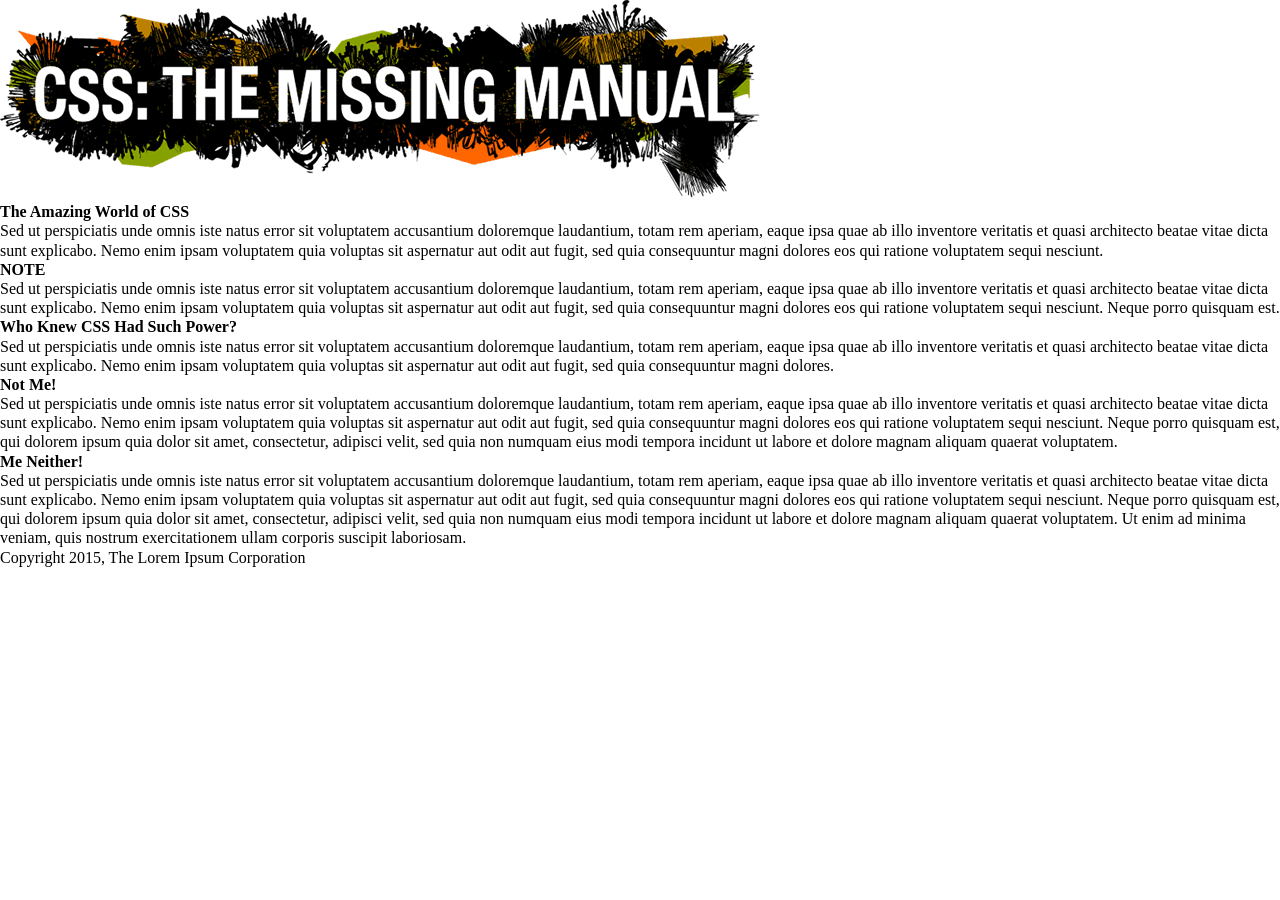
==== ex06/index.html @ d02fde32 "123" ====
<!doctype html>
<html>
<head>
<meta charset="UTF-8">
<title>Margins, Padding, Borders, and Backgrounds</title>
<link rel="stylesheet" href="main.css">
</head>

<body id="article">
  <div id="banner"><img src="images/banner.png" width="760" height="198" alt="CSS: The Missing Manual">
  </div>

  <h1>The Amazing World of CSS</h1>
  <p>Sed ut perspiciatis unde omnis iste natus error sit voluptatem accusantium doloremque laudantium, totam rem aperiam, eaque ipsa quae ab illo inventore veritatis et quasi architecto beatae vitae dicta sunt explicabo. Nemo enim ipsam voluptatem quia voluptas sit aspernatur aut odit aut fugit, sed quia consequuntur magni dolores eos qui ratione voluptatem sequi nesciunt. </p> 
  <h2>NOTE</h2>
<p class="note">Sed ut perspiciatis unde omnis iste natus error sit voluptatem accusantium doloremque laudantium, totam rem aperiam, eaque ipsa quae ab illo inventore veritatis et quasi architecto beatae vitae dicta sunt explicabo. Nemo enim ipsam voluptatem quia voluptas sit aspernatur aut odit aut fugit, sed quia consequuntur magni dolores eos qui ratione voluptatem sequi nesciunt. Neque porro quisquam est.</p>
  <h2>Who Knew CSS Had Such Power?</h2>
  <p>Sed ut perspiciatis unde omnis iste natus error sit voluptatem accusantium doloremque laudantium, totam rem aperiam, eaque ipsa quae ab illo inventore veritatis et quasi architecto beatae vitae dicta sunt explicabo. Nemo enim ipsam voluptatem quia voluptas sit aspernatur aut odit aut fugit, sed quia consequuntur magni dolores.</p>
<h2>Not Me!</h2>
<p>Sed ut perspiciatis unde omnis iste natus error sit voluptatem accusantium doloremque laudantium, totam rem aperiam, eaque ipsa quae ab illo inventore veritatis et quasi architecto beatae vitae dicta sunt explicabo. Nemo enim ipsam voluptatem quia voluptas sit aspernatur aut odit aut fugit, sed quia consequuntur magni dolores eos qui ratione voluptatem sequi nesciunt. Neque porro quisquam est, qui dolorem ipsum quia dolor sit amet, consectetur, adipisci velit, sed quia non numquam eius modi tempora incidunt ut labore et dolore magnam aliquam quaerat voluptatem. </p>
  <h2>Me Neither!</h2>
  <p>Sed ut perspiciatis unde omnis iste natus error sit voluptatem accusantium doloremque laudantium, totam rem aperiam, eaque ipsa quae ab illo inventore veritatis et quasi architecto beatae vitae dicta sunt explicabo. Nemo enim ipsam voluptatem quia voluptas sit aspernatur aut odit aut fugit, sed quia consequuntur magni dolores eos qui ratione voluptatem sequi nesciunt. Neque porro quisquam est, qui dolorem ipsum quia dolor sit amet, consectetur, adipisci velit, sed quia non numquam eius modi tempora incidunt ut labore et dolore magnam aliquam quaerat voluptatem. Ut enim ad minima veniam, quis nostrum exercitationem ullam corporis suscipit laboriosam.</p>
  <p>Copyright 2015, The Lorem Ipsum Corporation</p>
</body>
</html>
---- ex06/main.css ----
/* reset browser styles */
html, body, div, span, object, iframe, h1, h2, h3, h4, h5, h6, p, blockquote, pre, a, abbr, acronym, address, big, cite, code, del, dfn, em, img, ins, kbd, q, s, samp,small, strike, strong, sub, sup, tt, var, b, u, i, center, dl, dt, dd, ol, ul, li, fieldset, form, label, legend,
table, caption, tbody, tfoot, thead, tr, th, td, article, aside, canvas, details, embed, 
figure, figcaption, footer, header, hgroup, menu, nav, output, ruby, section, summary,
time, mark, audio, video {
  margin: 0;
  padding: 0;
  border: 0;
  font-size: 100%;
  vertical-align: baseline;
}
article, aside, details, figcaption, figure, footer, header, hgroup, menu, nav, section {
  display: block;
}
body {
  line-height: 1.2;
}
ol { 
  padding-left: 1.4em;
  list-style: decimal;
}
ul {
  padding-left: 1.4em;
  list-style: square;
}
table {
  border-collapse: collapse;
  border-spacing: 0;
} 
/* end reset browser styles */
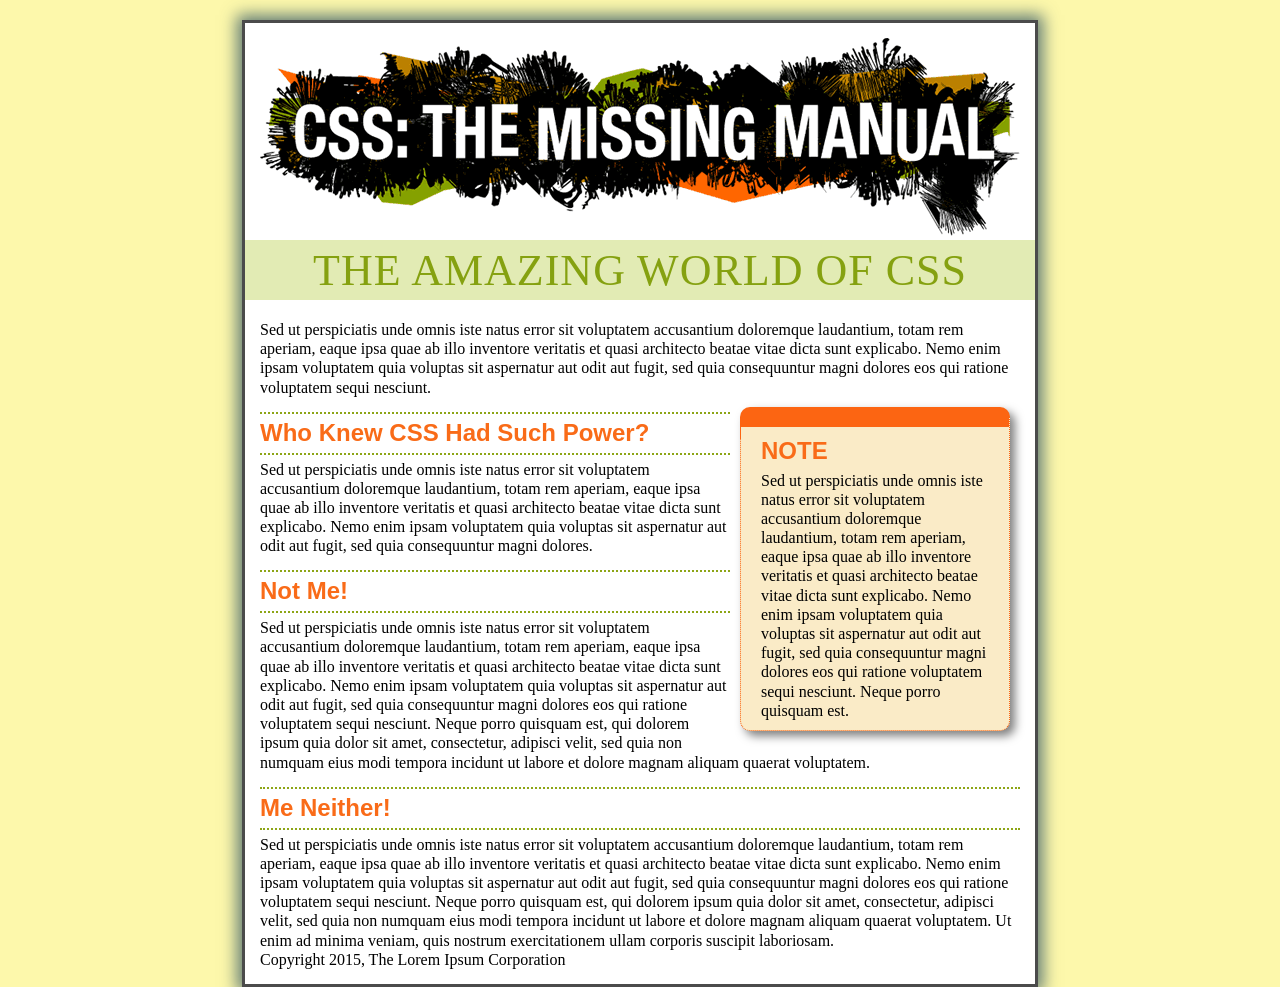
==== commit 7e84f7e2: "0608" ====
--- a/ex06/index.html
+++ b/ex06/index.html
@@ -12,8 +12,10 @@
 
   <h1>The Amazing World of CSS</h1>
   <p>Sed ut perspiciatis unde omnis iste natus error sit voluptatem accusantium doloremque laudantium, totam rem aperiam, eaque ipsa quae ab illo inventore veritatis et quasi architecto beatae vitae dicta sunt explicabo. Nemo enim ipsam voluptatem quia voluptas sit aspernatur aut odit aut fugit, sed quia consequuntur magni dolores eos qui ratione voluptatem sequi nesciunt. </p> 
+  <div class="sidebar">
   <h2>NOTE</h2>
 <p class="note">Sed ut perspiciatis unde omnis iste natus error sit voluptatem accusantium doloremque laudantium, totam rem aperiam, eaque ipsa quae ab illo inventore veritatis et quasi architecto beatae vitae dicta sunt explicabo. Nemo enim ipsam voluptatem quia voluptas sit aspernatur aut odit aut fugit, sed quia consequuntur magni dolores eos qui ratione voluptatem sequi nesciunt. Neque porro quisquam est.</p>
+</div>
   <h2>Who Knew CSS Had Such Power?</h2>
   <p>Sed ut perspiciatis unde omnis iste natus error sit voluptatem accusantium doloremque laudantium, totam rem aperiam, eaque ipsa quae ab illo inventore veritatis et quasi architecto beatae vitae dicta sunt explicabo. Nemo enim ipsam voluptatem quia voluptas sit aspernatur aut odit aut fugit, sed quia consequuntur magni dolores.</p>
 <h2>Not Me!</h2>
--- a/ex06/main.css
+++ b/ex06/main.css
@@ -28,3 +28,55 @@
   border-spacing: 0;
 } 
 /* end reset browser styles */
+html {
+    background-color: rgb(253,248,171);
+  }
+  body {
+    background-color: rgb(255,255,255);
+    border: 3px solid rgb(75,75,75);
+    box-shadow: 0 0 15px 5px rgba(44,82,100,.75);
+    max-width: 760px;
+    margin-top: 20px;
+    margin-left: auto;
+    margin-right: auto;
+    padding: 15px;
+  }
+  h1 {
+    font-size: 2.75em;
+    font-family: Georgia, "Times New Roman", Times, serif;
+    font-weight: normal;
+    text-align: center;
+    letter-spacing: 1px;
+    color: rgb(133,161,16);
+    text-transform: uppercase;
+    background-color: rgb(226,235,180);
+    padding: 5px 15px 2px 15px;
+    margin: 0 -15px 20px -15px;
+  }
+  h2 {
+    font-size: 1.5em;
+    font-family: "Arial Narrow", Arial, Helvetica, sans-serif;
+    color: rgb(249,107,24);
+    border-top: 2px dotted rgb(141,165,22);
+    border-bottom: 2px dotted rgb(141,165,22);
+    padding-top: 5px;
+    padding-bottom: 5px;
+    margin: 15px 0 5px 0;
+    overflow: hidden;
+  }
+  .sidebar {
+    width: 30%;
+    float: right;
+    margin: 10px;
+    background-color: rgb(250,235,199);
+    padding: 10px 20px;
+    border: 1px dotted rgb(252,101,18);
+    border-top: 20px solid rgb(252,101,18);
+    border-radius: 10px;
+    box-shadow: 5px 5px 10px rgba(0,0,0,.5);
+  }
+  .sidebar h2 {
+    border: none;
+    margin-top: 0;
+    padding: 0;
+  }
